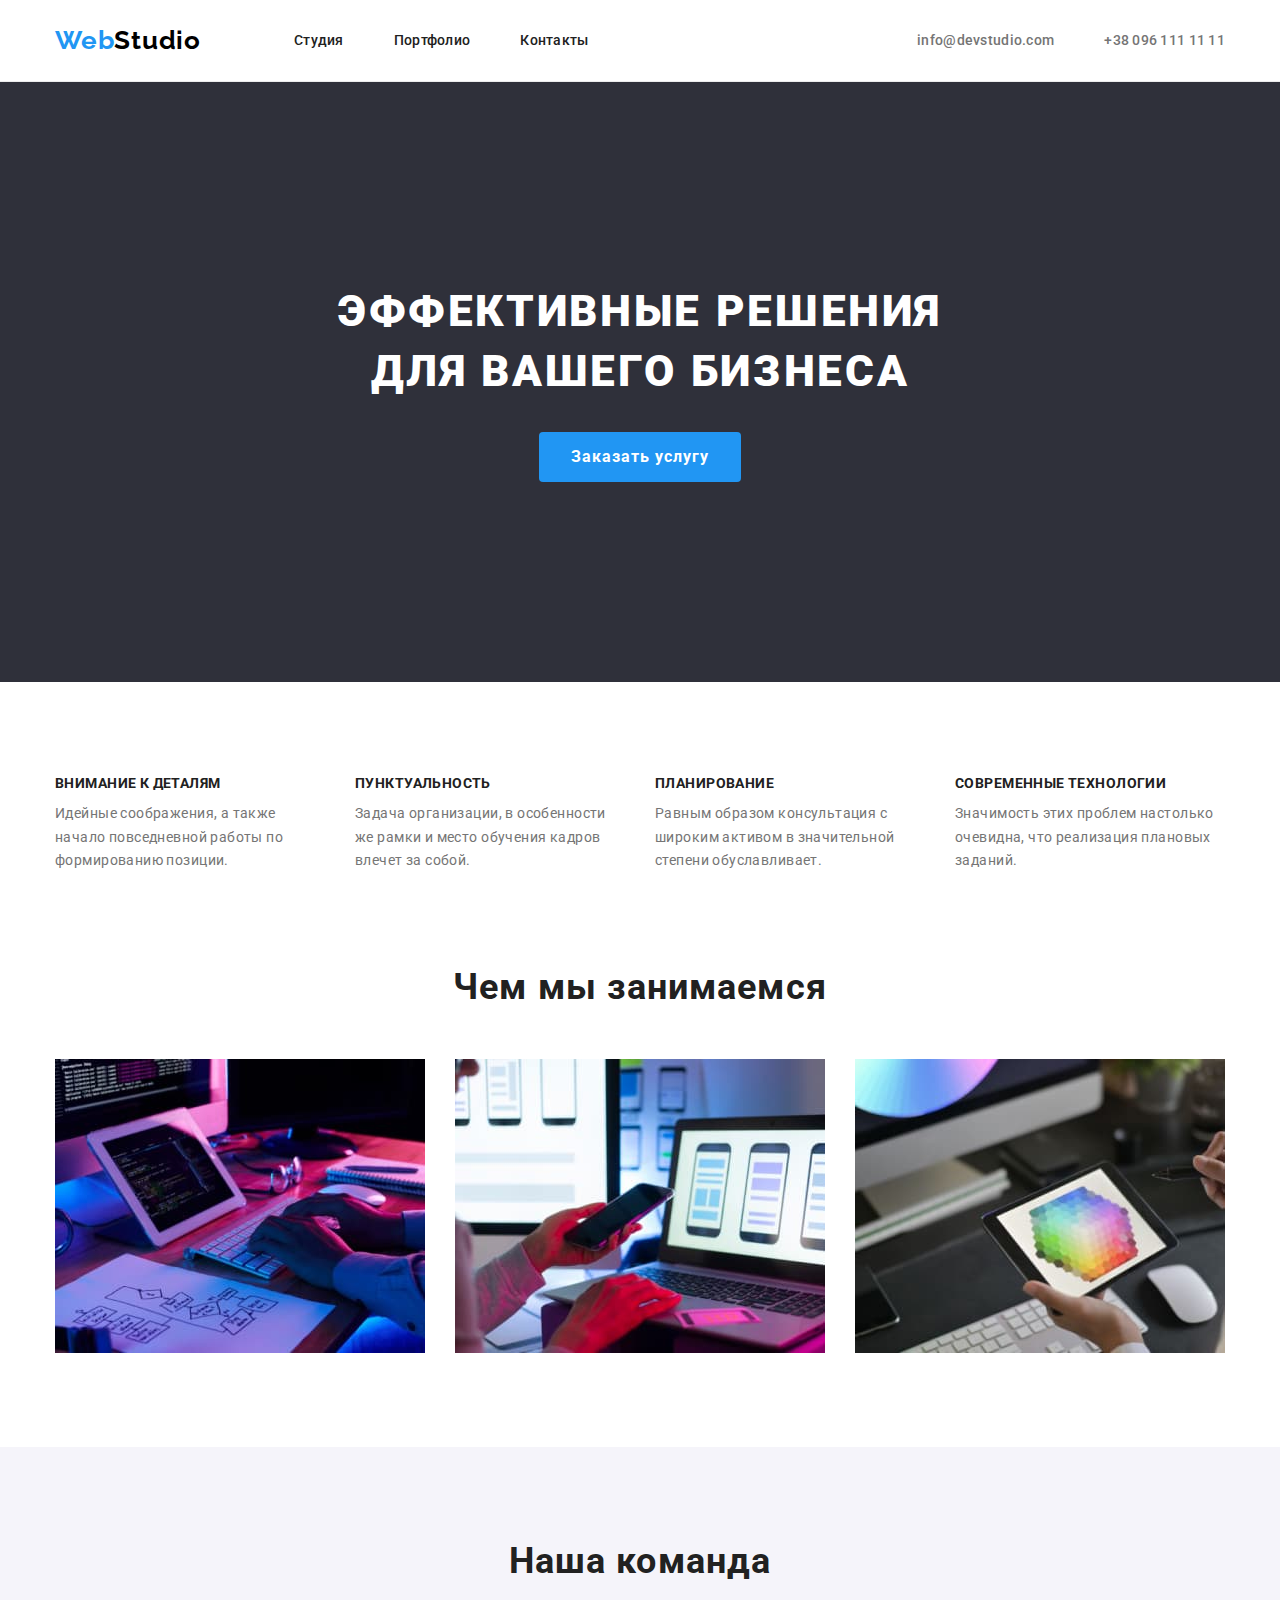
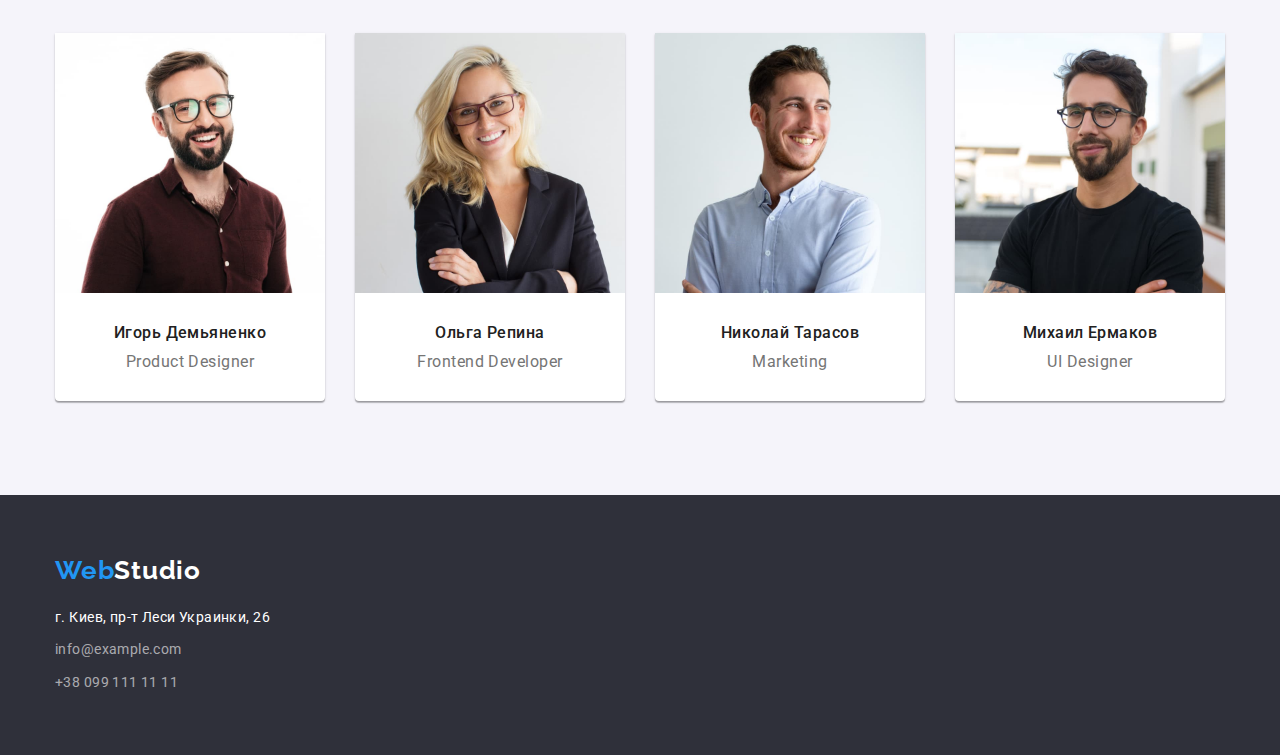
==== index.html @ eff4233a "clone" ====
<!DOCTYPE html>
<html lang="ru">
  <head>
    <meta charset="UTF-8" />
    <meta http-equiv="X-UA-Compatible" content="IE=edge" />
    <meta name="viewport" content="width=device-width, initial-scale=1.0" />
    <title>WebStudio</title>
    <link
      href="https://fonts.googleapis.com/css2?family=Raleway:wght@700&family=Roboto:wght@400;500;700;900&display=swap"
      rel="stylesheet"
    />
    <link
      rel="stylesheet"
      href="https://cdnjs.cloudflare.com/ajax/libs/modern-normalize/1.1.0/modern-normalize.min.css"
    />
    <link rel="stylesheet" href="./css/styles.css" />
  </head>
  <body>
    <!--HEADER-->
    <header class="header">
      <div class="container header-container">
        <nav class="navigation">
          <a href="/" class="logo"><span class="logo-first">Web</span>Studio</a>
          <ul class="nav-list">
            <li class="nav-list-item"><a class="nav" href="./index.html">Студия</a></li>
            <li class="nav-list-item"><a class="nav" href="./portfolio.html">Портфолио</a></li>
            <li class="nav-list-item"><a class="nav" href="">Контакты</a></li>
          </ul>
        </nav>
        <ul class="nav-list">
          <li class="contact-list-item">
            <a class="contact" href="mailto:info@devstudio.com">info@devstudio.com</a>
          </li>
          <li class="contact-list-item">
            <a class="contact" href="tel:+380961111111">+38 096 111 11 11</a>
          </li>
        </ul>
      </div>
    </header>
    <!--MAIN-->
    <main>
      <!--SECTION 1-->
      <section class="sec-one">
        <div class="container">
          <h1 class="mtitle">
            Эффективные решения <br />
            для вашего бизнеса
          </h1>
          <button class="mbtn" type="button">Заказать услугу</button>
        </div>
      </section>
      <!--SECTION 2-->
      <section class="section">
        <div class="container">
          <h2 class="second-title none">В чем наше преимущество?</h2>
          <ul class="advantage-list">
            <li class="advantage-list-item">
              <h3 class="title-three">Внимание к деталям</h3>
              <p class="">
                Идейные соображения, а также <br />
                начало повседневной работы по <br />
                формированию позиции.
              </p>
            </li>
            <li class="advantage-list-item">
              <h3 class="title-three">Пунктуальность</h3>
              <p class="">
                Задача организации, в особенности <br />
                же рамки и место обучения кадров <br />
                влечет за собой.
              </p>
            </li>
            <li class="advantage-list-item">
              <h3 class="title-three">Планирование</h3>
              <p class="">
                Равным образом консультация с <br />
                широким активом в значительной <br />
                степени обуславливает.
              </p>
            </li>
            <li class="advantage-list-item">
              <h3 class="title-three">Современные технологии</h3>
              <p class="">
                Значимость этих проблем настолько <br />
                очевидна, что реализация плановых <br />
                заданий.
              </p>
            </li>
          </ul>
        </div>
      </section>
      <!--SECTION 3-->
      <section class="section-three">
        <div class="container">
          <h2 class="second-title title-sec-three">Чем мы занимаемся</h2>
          <ul class="photo-list">
            <li class="photo-list-item">
              <img src="./images/imgnote.jpg" width="370" alt="Печатает на клавиатуре" />
            </li>
            <li class="photo-list-item">
              <img src="./images/imgphone.jpg" width="370" alt="Смотрит в телефон" />
            </li>
            <li class="photo-list-item">
              <img src="./images/imgtab.jpg" width="370" alt="Смотрит в планшет" />
            </li>
          </ul>
        </div>
      </section>
      <!--SECTION 4-->
      <section class="section section-four">
        <div class="container">
          <h2 class="second-title sec-title">Наша команда</h2>
          <ul class="team-list">
            <li class="team-list-item">
              <img src="./images/productdesigner.jpg" alt="productdesigner" width="270" />
              <div class="cards">
                <h3 class="card-title">Игорь Демьяненко</h3>
                <p class="card-info">Product Designer</p>
              </div>
            </li>
            <li class="team-list-item">
              <img src="./images/frontend.jpg" alt="frontend" width="270" />
              <div class="cards">
                <h3 class="card-title">Ольга Репина</h3>
                <p class="card-info">Frontend Developer</p>
              </div>
            </li>
            <li class="team-list-item">
              <img src="./images/marketing.jpg" alt="marketing" width="270" />
              <div class="cards">
                <h3 class="card-title">Николай Тарасов</h3>
                <p class="card-info">Marketing</p>
              </div>
            </li>
            <li class="team-list-item">
              <img src="./images/ui.jpg" alt="ui" width="270" />
              <div class="cards">
                <h3 class="card-title">Михаил Ермаков</h3>
                <p class="card-info">UI Designer</p>
              </div>
            </li>
          </ul>
        </div>
      </section>
    </main>
    <!--FOOOOOOOOOTER-->
    <footer class="footer">
      <div class="container">
        <a href="/" class="logo-footer"><span class="logo-first">Web</span>Studio</a>

        <address class="address-list">
          <p class="address">г. Киев, пр-т Леси Украинки, 26</p>
          <a class="contact-footer" href="mailto:info@example.com">info@example.com</a>
          <br />
          <a class="contact-footer" href="tel:+380991111111">+38 099 111 11 11</a>
        </address>
      </div>
    </footer>
  </body>
</html>
---- css/styles.css ----
/* GLOBAL FIX a&ul */
a {
  text-decoration-line: none;
}

ul,
ol {
  margin-top: 0;
  margin-bottom: 0;
  padding-left: 0;
  list-style: none;
}

img {
  display: block;
  min-width: 100%;
}

header {
  border-bottom: 1px solid rgba(236, 236, 236, 1);
}

p,
h1,
h2,
h3,
h4,
h5 {
  margin-top: 0;
  margin-bottom: 0;
}

/* 
COLORS 
Цвет основного текста #757575;
Цвет заголовков/навигации/кнопок #212121;
Цвет ховера/фокуса навигации и контактов #2196F3;
Цвет главного заголовка/ховера кнопок #FFFFFF;
Заливка главной кнопки #2196F3;
Заливка главной кнопки ховер/фокус #188CE8;
Заливка кнопок #F5F4FA;
Заливка кнопок ховер/фокус #2196F3;
Заливка футтера и первой секции #2F303A;
Цвет контактов футера rgba(255, 255, 255, 0.6);

*/

/* 
TEXT
Основной щрифт Roboto;

основной текст
font-weight: normal;
font-size: 14px;
line-height: 24px;
letter-spacing: 0.03em;

логотип
font-family: Raleway;
font-style: normal;
font-weight: bold;
font-size: 26px;
line-height: 31px;
letter-spacing: 0.03em;

навигация 
font-weight: 500;
font-size: 14px;
line-height: 16px;
letter-spacing: 0.02em;

контакты хедер
font-weight: 500;
font-size: 14px;
line-height: 16px;
letter-spacing: 0.02em;

главный заголовок
font-weight: 900;
font-size: 44px;
line-height: 60px;
letter-spacing: 0.06em;
text-transform: uppercase;

Второй заголовок
font-weight: bold;
font-size: 36px;
line-height: 42px;
letter-spacing: 0.03em;

Третий заголовок
font-weight: bold;
font-size: 14px;
line-height: 16px;
letter-spacing: 0.03em;

контакты футтер
font-weight: normal;
font-size: 14px;
line-height: 24px;
letter-spacing: 0.03em;


*/
:root {
  --text: #757575;
  --title-nav-btn: #212121;
  --hov-nav-contacts: #2196f3;
  --mtitle-hovbtn: #ffffff;
  --bcg-mbtn: #2196f3;
  --bcg-mbtn-hov: #188ce8;
  --bcg-btn: #f5f4fa;
  --bcg-btn-hov: #2196f3;
  --bcg-footer-msec: #2f303a;
  --footer-contacts: rgba(255, 255, 255, 0.6);
}

.container {
  width: 1200px;
  padding-left: 15px;
  padding-right: 15px;
  margin-right: auto;
  margin-left: auto;
}

.navigation {
  display: flex;
}

.nav-list {
  display: flex;
  align-items: center;
}

.header-container {
  display: flex;
  align-items: center;
}

body {
  color: var(--text);
  font-family: Roboto, sans-serif;
  /* font-weight: 400; */
  font-size: 14px;
  line-height: 1.7;
  letter-spacing: 0.03em;
}

/* HEADER */
.logo {
  color: #000000;
  font-family: Raleway, sans-serif;
  font-weight: 700;
  font-size: 26px;
  line-height: 1.19;
  letter-spacing: 0.03em;
  margin-right: 93px;
}

.header {
  padding-top: 25px;
  padding-bottom: 25px;
}
.logo-first {
  color: #2196f3;
}

.nav {
  color: var(--title-nav-btn);
  font-weight: 500;
  font-size: 14px;
  line-height: 1.14;
  letter-spacing: 0.02em;
  /* padding-top: 32px;
  padding-bottom: 32px; */
}

.nav-list-item:not(:last-child) {
  margin-right: 50px;
}

.nav-list {
  margin-left: auto;
}

.contact-list-item:not(:last-child) {
  margin-right: 50px;
}

.nav:hover,
.nav:focus {
  color: var(--hov-nav-contacts);
}

.contact {
  color: var(--text);
  font-weight: 500;
  font-size: 14px;
  line-height: 1.14;
  letter-spacing: 0.02em;
}

.contact:hover,
.contact:focus {
  color: var(--hov-nav-contacts);
}

/* FOOTER */
.footer {
  background-color: var(--bcg-footer-msec);
  /* height: 252px; */
  padding-top: 60px;
  padding-bottom: 60px;
}

.logo-footer {
  color: #ffffff;
  font-family: Raleway, sans-serif;
  font-weight: 700;
  font-size: 26px;
  line-height: 1.19;
  letter-spacing: 0.03em;
  display: inline-block;
  margin-bottom: 20px;
}

.address {
  color: #ffffff;
  font-style: normal;
  margin-bottom: 9px;
}

.contact-footer {
  color: var(--footer-contacts);
  font-style: normal;
  display: inline-block;
}

.contact-footer:not(:last-child) {
  margin-bottom: 9px;
}

.contact-footer:hover,
.contact-footer:focus {
  color: var(--hov-nav-contacts);
}

/* SECTION 1 [index.html] */
.sec-one {
  background-color: var(--bcg-footer-msec);
  height: 600px;
  text-align: center;
  padding-top: 200px;
  padding-bottom: 200px;
}

.mtitle {
  color: var(--mtitle-hovbtn);
  font-weight: 900;
  font-size: 44px;
  line-height: 1.36;
  text-align: center;
  letter-spacing: 0.06em;
  text-transform: uppercase;
  margin-bottom: 30px;
}

.mbtn {
  cursor: pointer;
  background-color: var(--bcg-mbtn);
  color: #ffffff;
  font-weight: 700;
  font-size: 16px;
  line-height: 1.875;
  letter-spacing: 0.06em;
  min-width: 200px;
  padding-top: 10px;
  padding-bottom: 10px;
  padding-right: 32px;
  padding-left: 32px;
  border-radius: 4px;
  border: 0px;
}

.mbtn:hover,
.mbtn:focus {
  background-color: var(--bcg-mbtn-hov);
}

/* SECTION 2 [index.html] */
.section {
  padding-top: 94px;
  padding-bottom: 94px;
}

.second-title {
  color: var(--title-nav-btn);
  font-weight: 700;
  font-size: 36px;
  line-height: 1.16;
  text-align: center;
  letter-spacing: 0.03em;
}

.title-three {
  color: var(--title-nav-btn);
  font-weight: 700;
  font-size: 14px;
  line-height: 1.14;
  letter-spacing: 0.03em;
  text-transform: uppercase;
  margin-bottom: 10px;
}

.advantage-list {
  display: flex;
}

.advantage-list-item {
  width: 270px;
  /* height: 101px; */
}

.advantage-list-item:not(:last-child) {
  margin-right: 30px;
}

.none {
  position: absolute;
  width: 1px;
  height: 1px;
  margin: -1px;
  padding: 0;
  overflow: hidden;
  border: 0;
  clip: rect(0 0 0 0);
}

/* SECTION 3 [index.html] см.SECTION 2 */
.section-three {
  padding-bottom: 94px;
}

.title-sec-three {
  margin-bottom: 50px;
}

.photo-list {
  display: flex;
}

.photo-list-item:not(:last-child) {
  margin-right: 30px;
}

.photo-list-item {
  width: 370px;
  /* height: 294px; */
}
/* SECTION 4 [index.html] */
.section-four {
  background-color: #f5f4fa;
}

.cards {
  padding-top: 30px;
  padding-bottom: 30px;
}

.card-title {
  color: var(--title-nav-btn);
  font-weight: 500;
  font-size: 16px;
  line-height: 1.187;
  text-align: center;
  letter-spacing: 0.03em;
  margin-bottom: 10px;
}

.card-info {
  font-size: 16px;
  line-height: 1.187;
  text-align: center;
  letter-spacing: 0.03em;
}

.team-list {
  display: flex;
}

.team-list-item {
  width: 270px;
  /* height: 368px; */
  background-color: var(--mtitle-hovbtn);
  border-radius: 0px 0px 4px 4px;
  box-shadow: 0px 1px 3px rgba(0, 0, 0, 0.12), 0px 1px 1px rgba(0, 0, 0, 0.14),
    0px 2px 1px rgba(0, 0, 0, 0.2);
}

.team-list-item:not(:last-child) {
  margin-right: 30px;
}

.sec-title {
  margin-bottom: 50px;
}

/* SECTION 1 [portfolio.html] */
.btn {
  cursor: pointer;
  background-color: var(--bcg-btn);
  color: var(--title-nav-btn);
  font-family: Roboto, sans-serif;
  /* font-style: normal; */
  font-weight: 500;
  font-size: 16px;
  line-height: 1.625;
  text-align: center;
  letter-spacing: 0.03em;
  border-radius: 4px;
  border: 0px;
}

.btn:hover,
.btn:focus {
  background-color: var(--bcg-btn-hov);
  color: #ffffff;
}

.case-title {
  color: var(--title-nav-btn);
  font-weight: 700;
  font-size: 18px;
  line-height: 2;
  letter-spacing: 0.06em;
}

.one {
  padding-top: 6px;
  padding-right: 22px;
  padding-bottom: 6px;
  padding-left: 22px;
  min-width: 73px;
}

.two {
  padding-top: 6px;
  padding-right: 22px;
  padding-bottom: 6px;
  padding-left: 22px;
  min-width: 128px;
}

.three {
  padding-top: 6px;
  padding-right: 22px;
  padding-bottom: 6px;
  padding-left: 22px;
  min-width: 145px;
}

.four {
  padding-top: 6px;
  padding-right: 22px;
  padding-bottom: 6px;
  padding-left: 22px;
  min-width: 103px;
}

.five {
  padding-top: 6px;
  padding-right: 22px;
  padding-bottom: 6px;
  padding-left: 22px;
  min-width: 130px;
}

.case-text {
  font-weight: 400;
  font-size: 16px;
  line-height: 1.875;
  letter-spacing: 0.03em;
}

.market {
  padding-top: 90px;
  padding-bottom: 98px;
}

.btn-list {
  display: flex;
  justify-content: center;
  margin-bottom: 50px;
}

.btn-list-item:not(:last-child) {
  margin-right: 8px;
}

.card-list {
  display: flex;
  flex-wrap: wrap;
}

.card-list-item {
  width: 370px;
  /* height: 404px; */
}

.card-list-item:not(:nth-child(3n)) {
  margin-right: 30px;
}

.card-list-item:not(:nth-last-child(-n + 3)) {
  margin-bottom: 30px;
}

.cases {
  padding-top: 20px;
  padding-bottom: 20px;
  padding-left: 24px;
  padding-right: 24px;
  border-bottom: 1px solid #eeeeee;
  border-right: 1px solid #eeeeee;
  border-left: 1px solid #eeeeee;
}
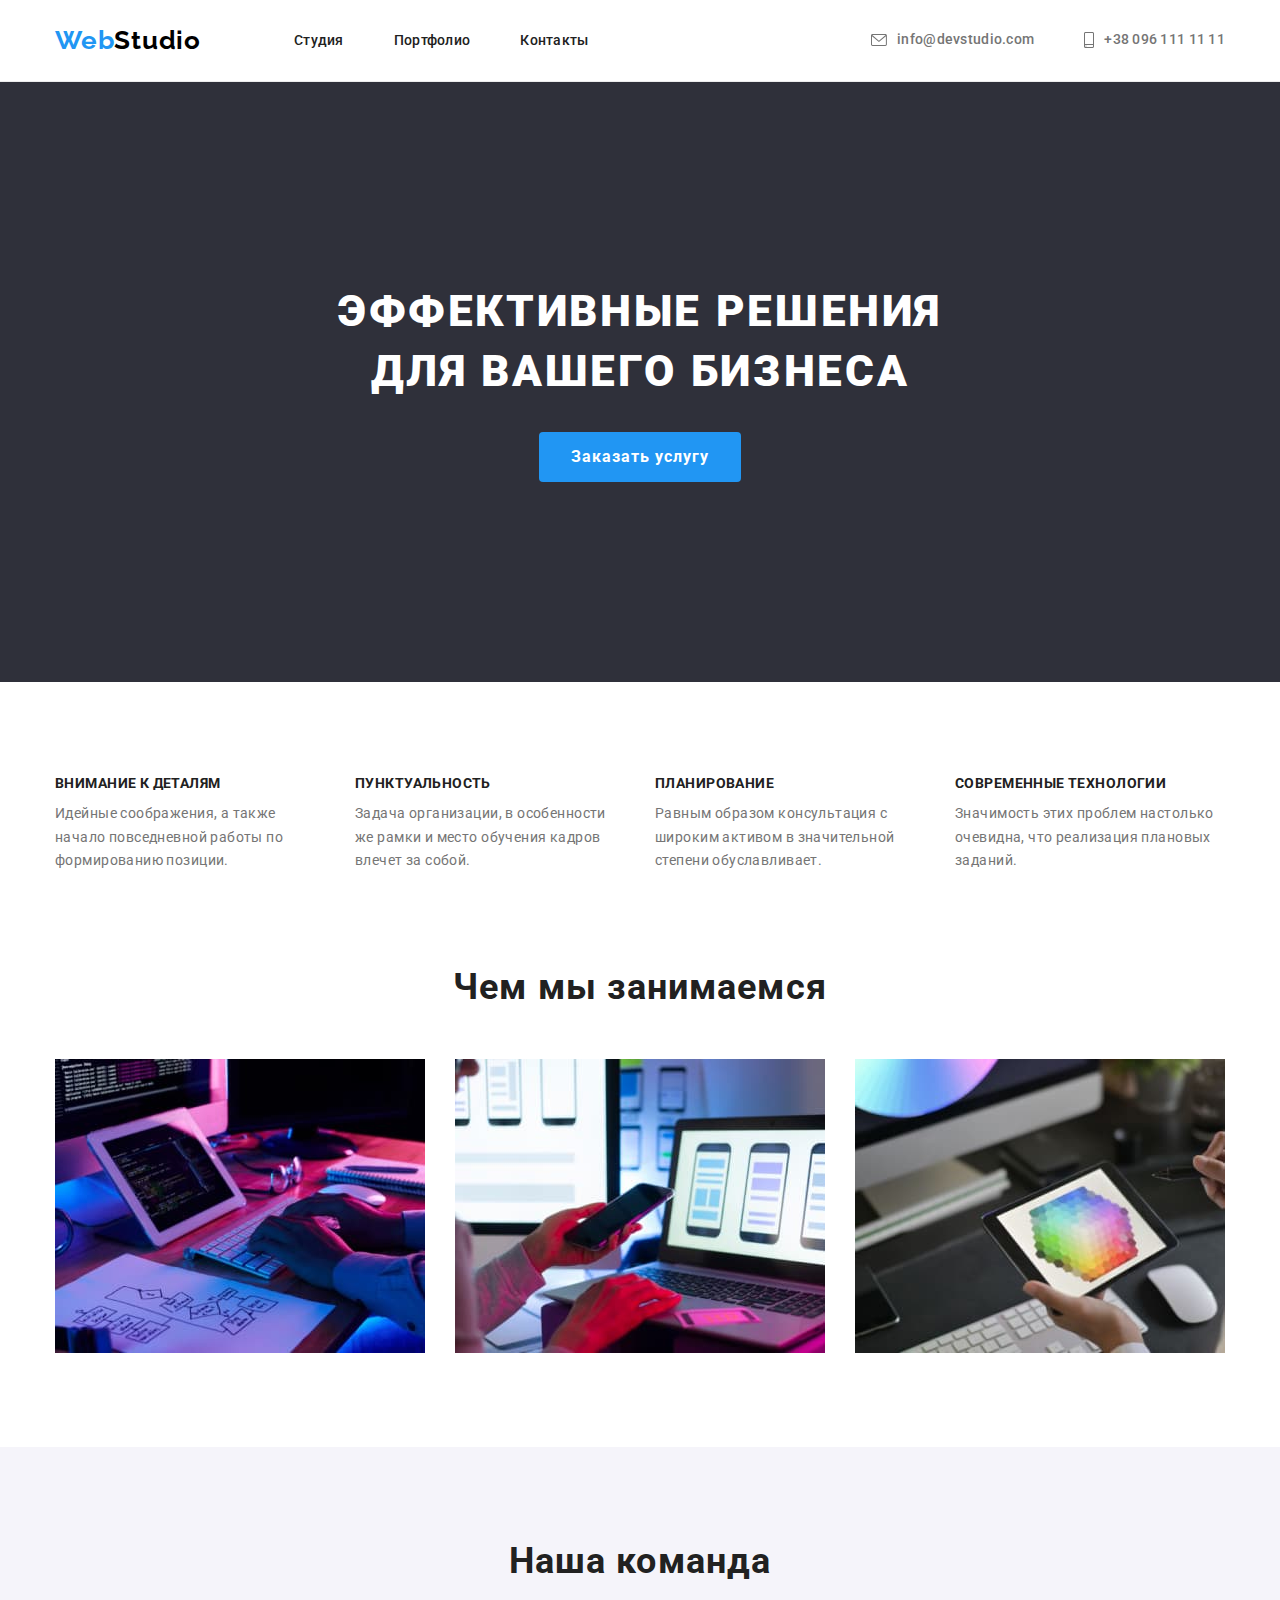
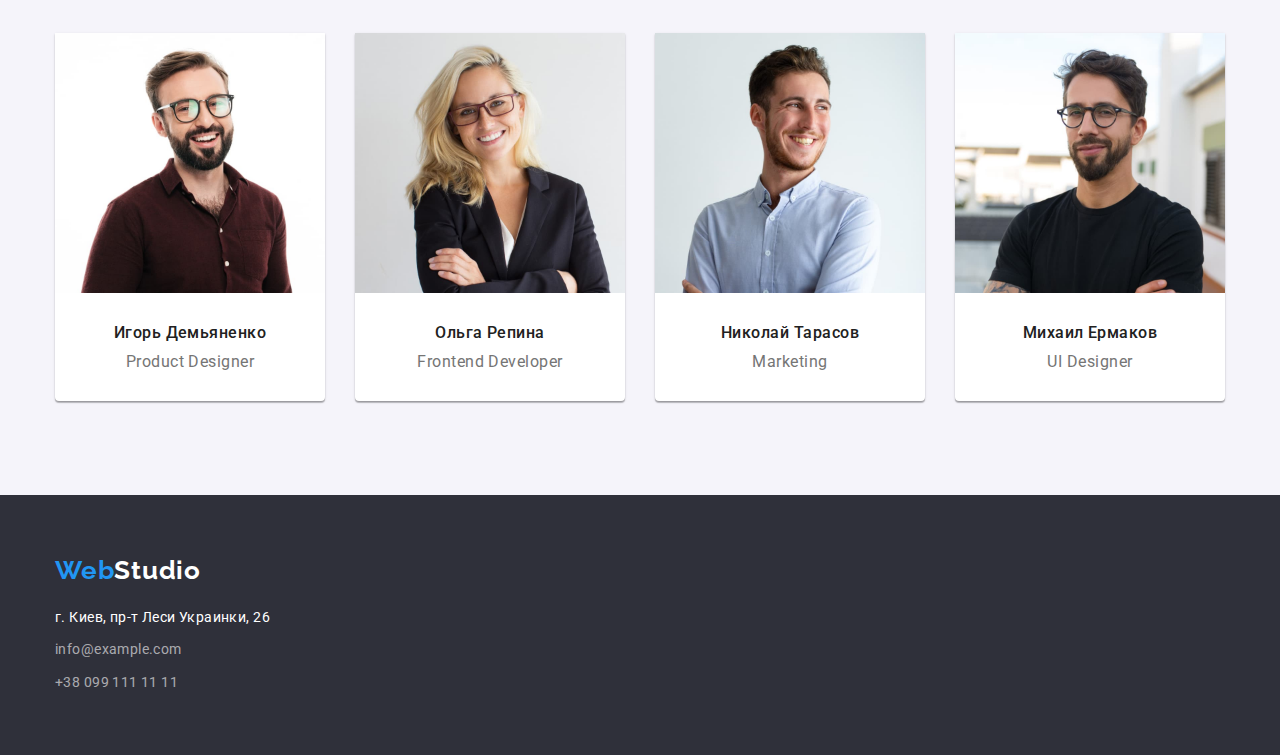
==== commit df75ef5a: "header" ====
--- a/index.html
+++ b/index.html
@@ -29,10 +29,20 @@
         </nav>
         <ul class="nav-list">
           <li class="contact-list-item">
-            <a class="contact" href="mailto:info@devstudio.com">info@devstudio.com</a>
+            <div class="contact">
+              <svg class="icon-nav" width="16px" height="12px">
+                <use href="./images/sprite.svg#icon-email"></use>
+              </svg>
+              <a class="contact" href="mailto:info@devstudio.com">info@devstudio.com</a>
+            </div>
           </li>
           <li class="contact-list-item">
-            <a class="contact" href="tel:+380961111111">+38 096 111 11 11</a>
+            <div class="contact">
+              <svg class="icon-nav" width="10px" height="16px">
+                <use href="./images/sprite.svg#icon-smartphone"></use>
+              </svg>
+              <a class="contact" href="tel:+380961111111">+38 096 111 11 11</a>
+            </div>
           </li>
         </ul>
       </div>
--- a/css/styles.css
+++ b/css/styles.css
@@ -198,11 +198,18 @@
   font-size: 14px;
   line-height: 1.14;
   letter-spacing: 0.02em;
+  display: flex;
+  align-items: center;
 }
 
 .contact:hover,
 .contact:focus {
   color: var(--hov-nav-contacts);
+}
+
+.icon-nav {
+  fill: currentColor;
+  margin-right: 10px;
 }
 
 /* FOOTER */
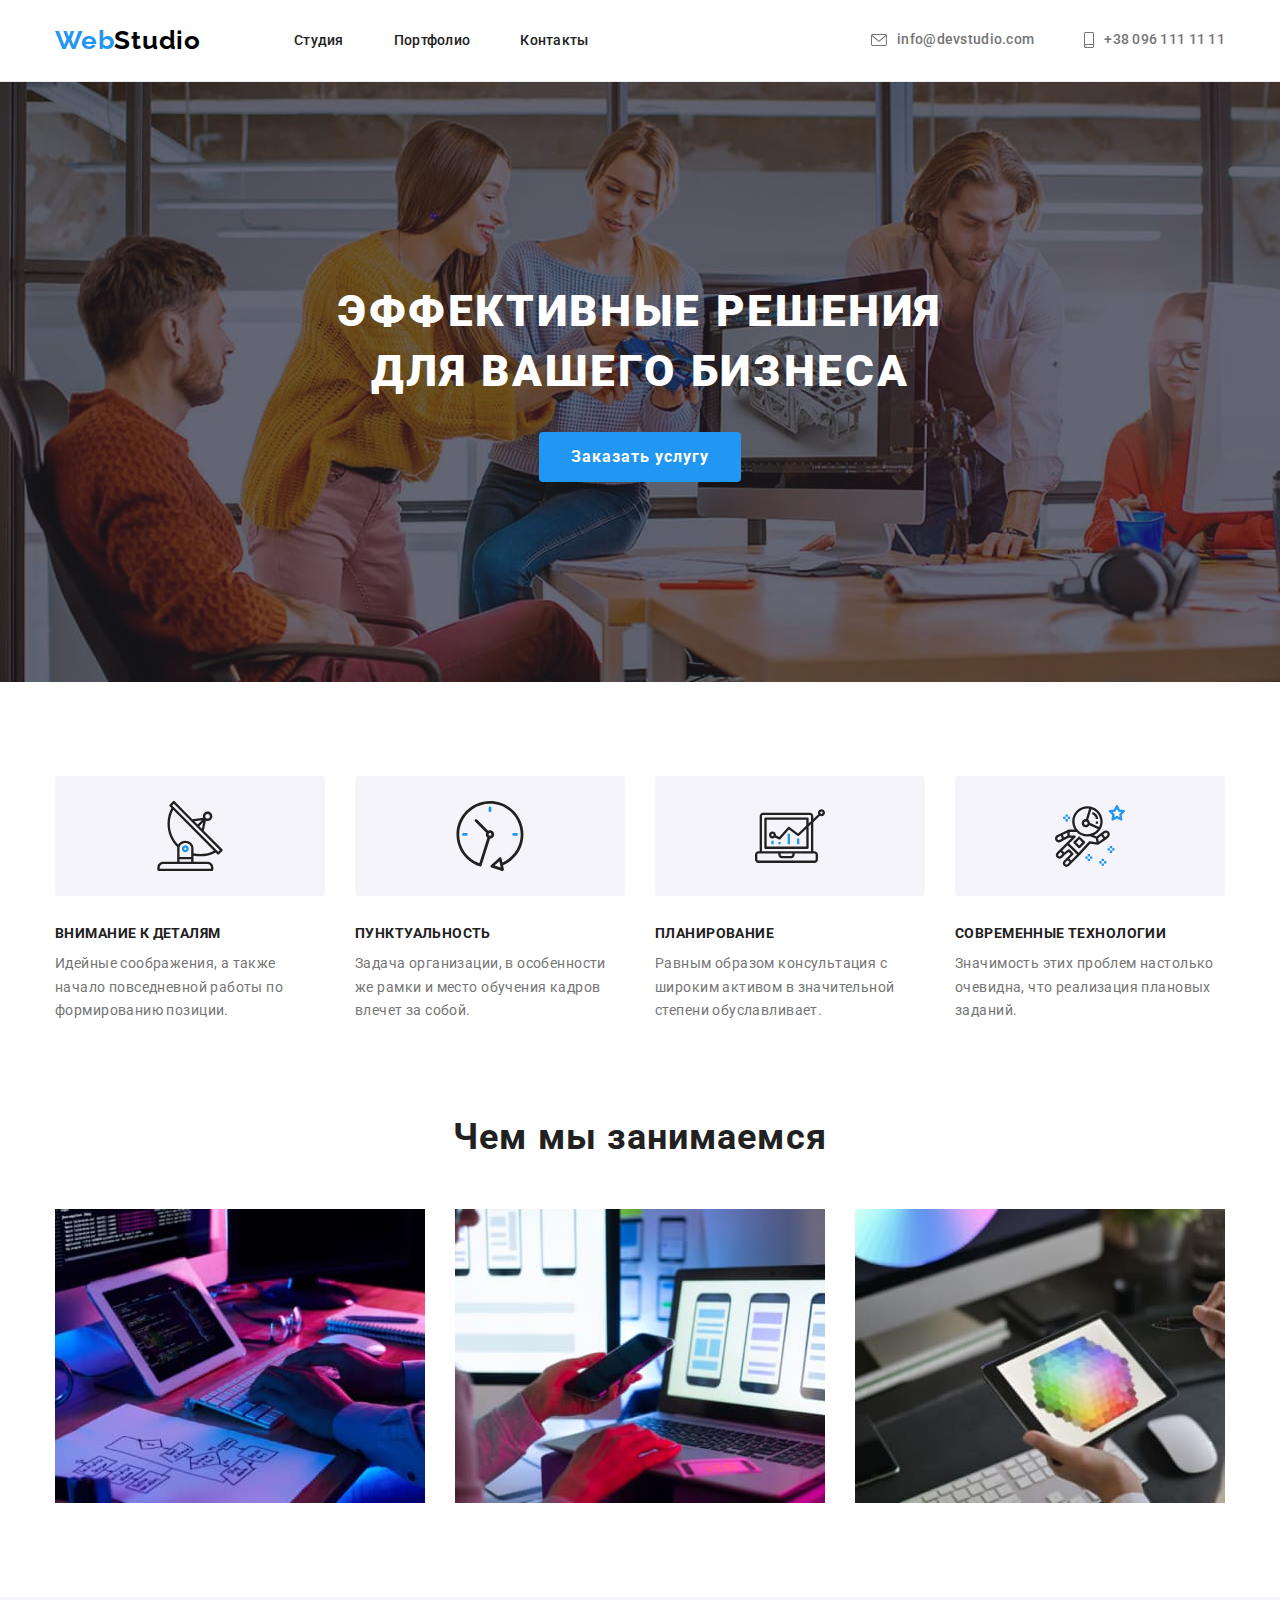
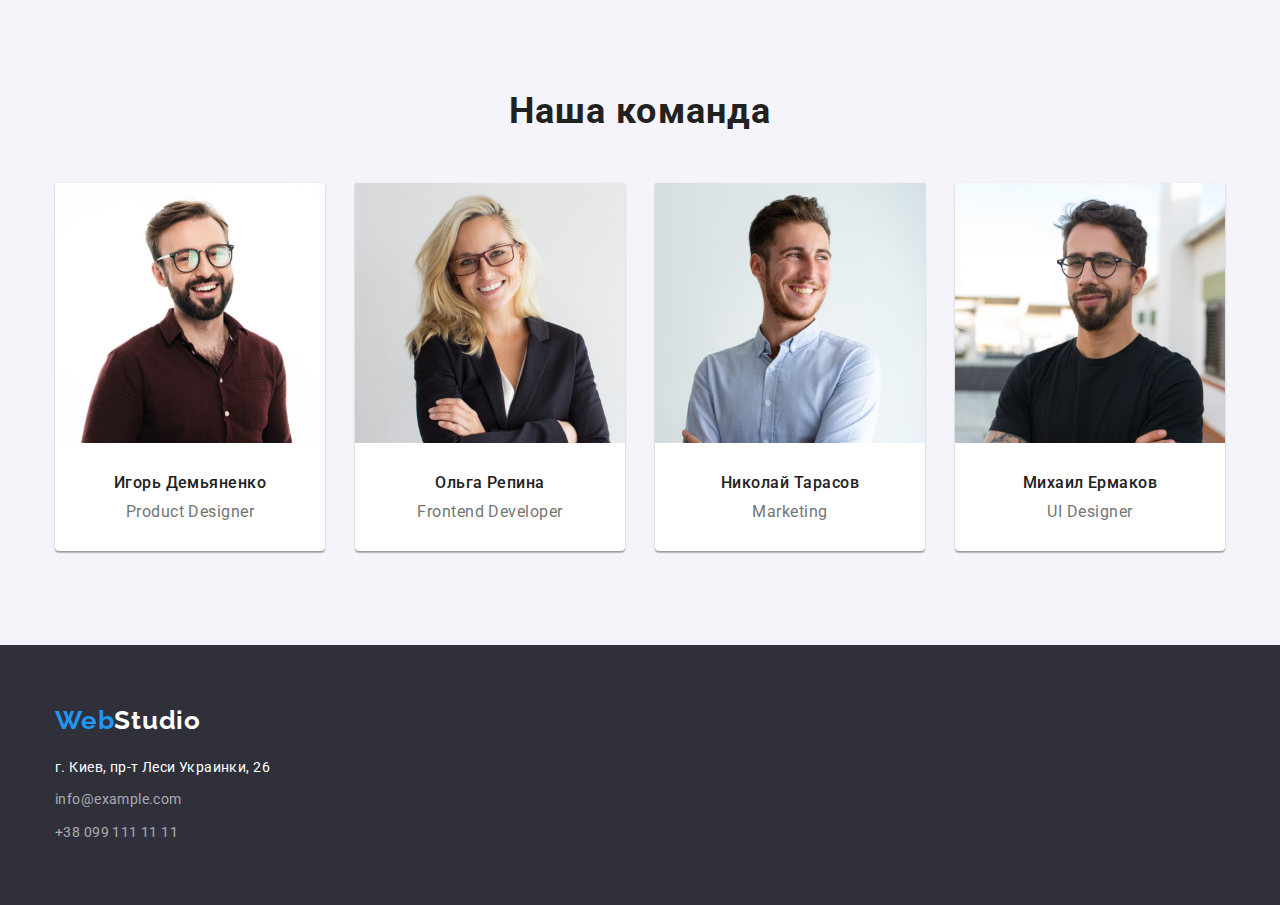
==== commit 29ed7b74: "sec two" ====
--- a/index.html
+++ b/index.html
@@ -65,6 +65,11 @@
           <h2 class="second-title none">В чем наше преимущество?</h2>
           <ul class="advantage-list">
             <li class="advantage-list-item">
+              <div class="icons-sec-two">
+                <svg class="icon-sec-two" width="70px" height="70px">
+                  <use href="./images/sprite.svg#icon-antenna"></use>
+                </svg>
+              </div>
               <h3 class="title-three">Внимание к деталям</h3>
               <p class="">
                 Идейные соображения, а также <br />
@@ -73,6 +78,11 @@
               </p>
             </li>
             <li class="advantage-list-item">
+              <div class="icons-sec-two">
+                <svg class="icon-sec-two" width="70px" height="70px">
+                  <use href="./images/sprite.svg#icon-clock"></use>
+                </svg>
+              </div>
               <h3 class="title-three">Пунктуальность</h3>
               <p class="">
                 Задача организации, в особенности <br />
@@ -81,6 +91,11 @@
               </p>
             </li>
             <li class="advantage-list-item">
+              <div class="icons-sec-two">
+                <svg class="icon-sec-two" width="70px" height="70px">
+                  <use href="./images/sprite.svg#icon-diagram"></use>
+                </svg>
+              </div>
               <h3 class="title-three">Планирование</h3>
               <p class="">
                 Равным образом консультация с <br />
@@ -89,6 +104,11 @@
               </p>
             </li>
             <li class="advantage-list-item">
+              <div class="icons-sec-two">
+                <svg class="icon-sec-two" width="70px" height="70px">
+                  <use href="./images/sprite.svg#icon-astronaut"></use>
+                </svg>
+              </div>
               <h3 class="title-three">Современные технологии</h3>
               <p class="">
                 Значимость этих проблем настолько <br />
--- a/css/styles.css
+++ b/css/styles.css
@@ -254,11 +254,15 @@
 
 /* SECTION 1 [index.html] */
 .sec-one {
-  background-color: var(--bcg-footer-msec);
+  background-color: #c4c4c4;
   height: 600px;
   text-align: center;
   padding-top: 200px;
   padding-bottom: 200px;
+  background-image: linear-gradient(to right, rgba(47, 48, 58, 0.4), rgba(47, 48, 58, 0.4)),
+    url(/images/bgimg.jpg);
+  background-repeat: no-repeat;
+  background-size: auto auto;
 }
 
 .mtitle {
@@ -343,6 +347,17 @@
   clip: rect(0 0 0 0);
 }
 
+.icons-sec-two {
+  width: 270px;
+  height: 120px;
+  margin-bottom: 30px;
+  border-radius: 4px;
+  background-color: #f5f4fa;
+  display: flex;
+  justify-content: center;
+  align-items: center;
+}
+
 /* SECTION 3 [index.html] см.SECTION 2 */
 .section-three {
   padding-bottom: 94px;
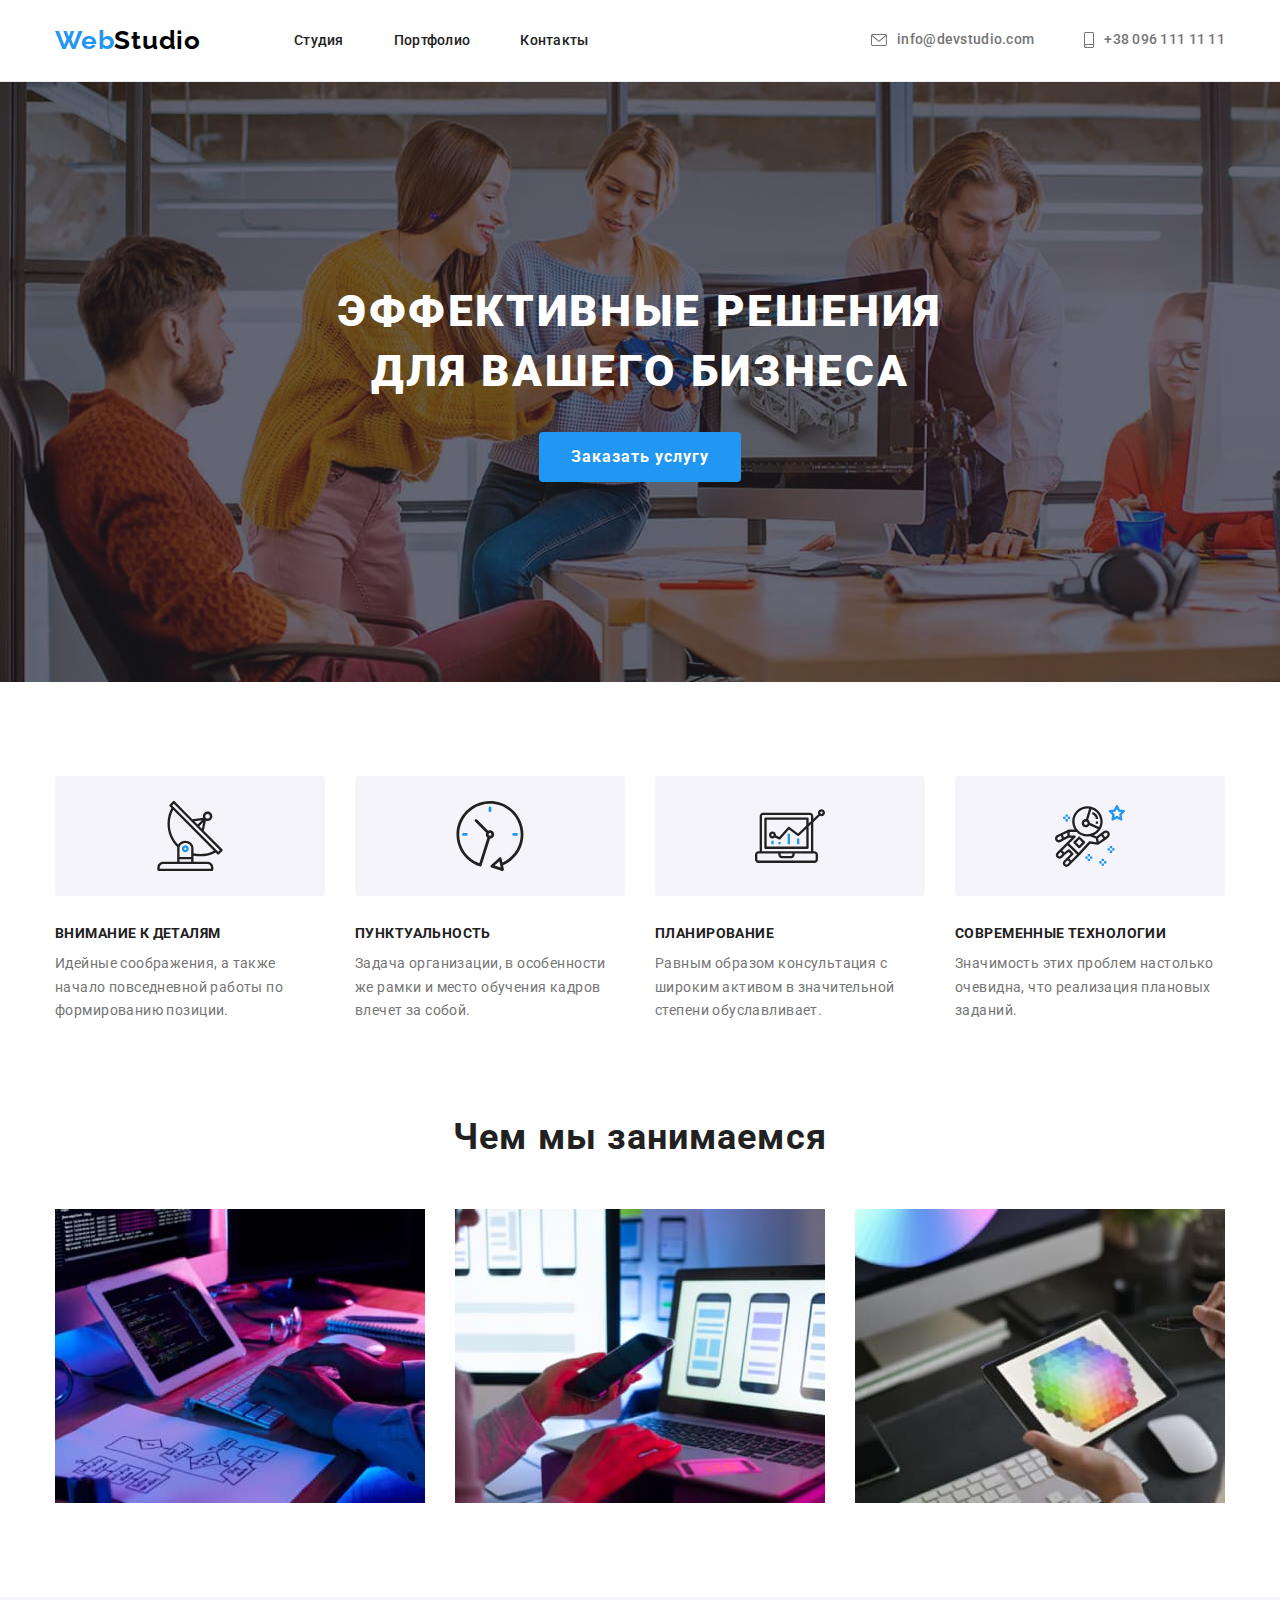
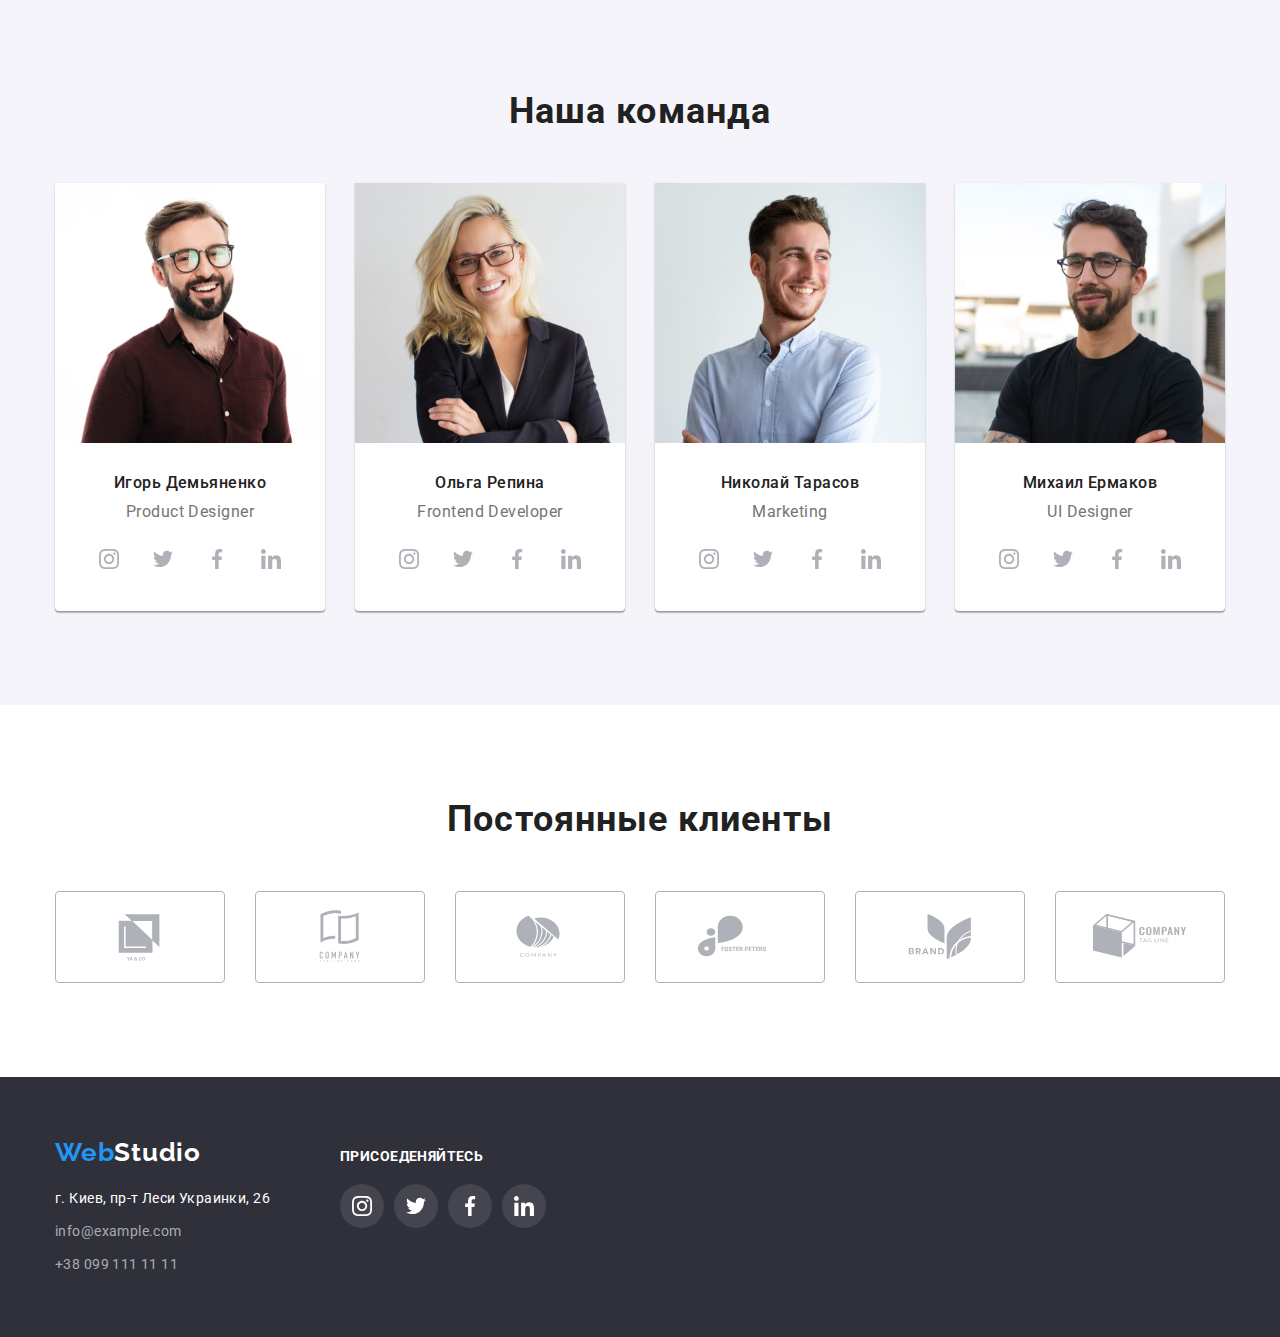
==== commit 05c4d395: "index.html done" ====
--- a/index.html
+++ b/index.html
@@ -29,20 +29,20 @@
         </nav>
         <ul class="nav-list">
           <li class="contact-list-item">
-            <div class="contact">
+            <a class="contact" href="mailto:info@devstudio.com">
               <svg class="icon-nav" width="16px" height="12px">
                 <use href="./images/sprite.svg#icon-email"></use>
               </svg>
-              <a class="contact" href="mailto:info@devstudio.com">info@devstudio.com</a>
-            </div>
+              info@devstudio.com</a
+            >
           </li>
           <li class="contact-list-item">
-            <div class="contact">
+            <a class="contact" href="tel:+380961111111">
               <svg class="icon-nav" width="10px" height="16px">
                 <use href="./images/sprite.svg#icon-smartphone"></use>
               </svg>
-              <a class="contact" href="tel:+380961111111">+38 096 111 11 11</a>
-            </div>
+              +38 096 111 11 11</a
+            >
           </li>
         </ul>
       </div>
@@ -147,6 +147,36 @@
                 <h3 class="card-title">Игорь Демьяненко</h3>
                 <p class="card-info">Product Designer</p>
               </div>
+              <ul class="team-links">
+                <li>
+                  <a href="" class="link">
+                    <svg width="20px" height="20px" class="link-icon">
+                      <use href="./images/sprite.svg#icon-instagram"></use>
+                    </svg>
+                  </a>
+                </li>
+                <li>
+                  <a href="" class="link">
+                    <svg width="20px" height="20px" class="link-icon">
+                      <use href="./images/sprite.svg#icon-twitter"></use>
+                    </svg>
+                  </a>
+                </li>
+                <li>
+                  <a href="" class="link">
+                    <svg width="20px" height="20px" class="link-icon">
+                      <use href="./images/sprite.svg#icon-facebook"></use>
+                    </svg>
+                  </a>
+                </li>
+                <li>
+                  <a href="" class="link">
+                    <svg width="20px" height="20px" class="link-icon">
+                      <use href="./images/sprite.svg#icon-linkedin"></use>
+                    </svg>
+                  </a>
+                </li>
+              </ul>
             </li>
             <li class="team-list-item">
               <img src="./images/frontend.jpg" alt="frontend" width="270" />
@@ -154,6 +184,36 @@
                 <h3 class="card-title">Ольга Репина</h3>
                 <p class="card-info">Frontend Developer</p>
               </div>
+              <ul class="team-links">
+                <li>
+                  <a href="" class="link">
+                    <svg width="20px" height="20px" class="link-icon">
+                      <use href="./images/sprite.svg#icon-instagram"></use>
+                    </svg>
+                  </a>
+                </li>
+                <li>
+                  <a href="" class="link">
+                    <svg width="20px" height="20px" class="link-icon">
+                      <use href="./images/sprite.svg#icon-twitter"></use>
+                    </svg>
+                  </a>
+                </li>
+                <li>
+                  <a href="" class="link">
+                    <svg width="20px" height="20px" class="link-icon">
+                      <use href="./images/sprite.svg#icon-facebook"></use>
+                    </svg>
+                  </a>
+                </li>
+                <li>
+                  <a href="" class="link">
+                    <svg width="20px" height="20px" class="link-icon">
+                      <use href="./images/sprite.svg#icon-linkedin"></use>
+                    </svg>
+                  </a>
+                </li>
+              </ul>
             </li>
             <li class="team-list-item">
               <img src="./images/marketing.jpg" alt="marketing" width="270" />
@@ -161,6 +221,36 @@
                 <h3 class="card-title">Николай Тарасов</h3>
                 <p class="card-info">Marketing</p>
               </div>
+              <ul class="team-links">
+                <li>
+                  <a href="" class="link">
+                    <svg width="20px" height="20px" class="link-icon">
+                      <use href="./images/sprite.svg#icon-instagram"></use>
+                    </svg>
+                  </a>
+                </li>
+                <li>
+                  <a href="" class="link">
+                    <svg width="20px" height="20px" class="link-icon">
+                      <use href="./images/sprite.svg#icon-twitter"></use>
+                    </svg>
+                  </a>
+                </li>
+                <li>
+                  <a href="" class="link">
+                    <svg width="20px" height="20px" class="link-icon">
+                      <use href="./images/sprite.svg#icon-facebook"></use>
+                    </svg>
+                  </a>
+                </li>
+                <li>
+                  <a href="" class="link">
+                    <svg width="20px" height="20px" class="link-icon">
+                      <use href="./images/sprite.svg#icon-linkedin"></use>
+                    </svg>
+                  </a>
+                </li>
+              </ul>
             </li>
             <li class="team-list-item">
               <img src="./images/ui.jpg" alt="ui" width="270" />
@@ -168,6 +258,86 @@
                 <h3 class="card-title">Михаил Ермаков</h3>
                 <p class="card-info">UI Designer</p>
               </div>
+              <ul class="team-links">
+                <li>
+                  <a href="" class="link">
+                    <svg width="20px" height="20px" class="link-icon">
+                      <use href="./images/sprite.svg#icon-instagram"></use>
+                    </svg>
+                  </a>
+                </li>
+                <li>
+                  <a href="" class="link">
+                    <svg width="20px" height="20px" class="link-icon">
+                      <use href="./images/sprite.svg#icon-twitter"></use>
+                    </svg>
+                  </a>
+                </li>
+                <li>
+                  <a href="" class="link">
+                    <svg width="20px" height="20px" class="link-icon">
+                      <use href="./images/sprite.svg#icon-facebook"></use>
+                    </svg>
+                  </a>
+                </li>
+                <li>
+                  <a href="" class="link">
+                    <svg width="20px" height="20px" class="link-icon">
+                      <use href="./images/sprite.svg#icon-linkedin"></use>
+                    </svg>
+                  </a>
+                </li>
+              </ul>
+            </li>
+          </ul>
+        </div>
+      </section>
+      <!-- SECTION 5-->
+      <section class="section sec-five">
+        <div class="container">
+          <h2 class="second-title sec-title">Постоянные клиенты</h2>
+          <ul class="list-partners">
+            <li>
+              <a href="" class="link-partner"
+                ><svg width="106px" height="60px">
+                  <use href="./images/sprite.svg#icon-logo-one"></use>
+                </svg>
+              </a>
+            </li>
+            <li>
+              <a href="" class="link-partner"
+                ><svg width="106px" height="60px">
+                  <use href="./images/sprite.svg#icon-logo-two"></use>
+                </svg>
+              </a>
+            </li>
+            <li>
+              <a href="" class="link-partner"
+                ><svg width="106px" height="60px">
+                  <use href="./images/sprite.svg#icon-logo-three"></use>
+                </svg>
+              </a>
+            </li>
+            <li>
+              <a href="" class="link-partner"
+                ><svg width="106px" height="60px">
+                  <use href="./images/sprite.svg#icon-logo-four"></use>
+                </svg>
+              </a>
+            </li>
+            <li>
+              <a href="" class="link-partner"
+                ><svg width="106px" height="60px">
+                  <use href="./images/sprite.svg#icon-logo-five"></use>
+                </svg>
+              </a>
+            </li>
+            <li>
+              <a href="" class="link-partner"
+                ><svg width="106px" height="60px">
+                  <use href="./images/sprite.svg#icon-logo-six"></use>
+                </svg>
+              </a>
             </li>
           </ul>
         </div>
@@ -175,15 +345,49 @@
     </main>
     <!--FOOOOOOOOOTER-->
     <footer class="footer">
-      <div class="container">
-        <a href="/" class="logo-footer"><span class="logo-first">Web</span>Studio</a>
-
-        <address class="address-list">
-          <p class="address">г. Киев, пр-т Леси Украинки, 26</p>
-          <a class="contact-footer" href="mailto:info@example.com">info@example.com</a>
-          <br />
-          <a class="contact-footer" href="tel:+380991111111">+38 099 111 11 11</a>
-        </address>
+      <div class="container container-footer">
+        <div class="footer-nav-address">
+          <a href="/" class="logo-footer"><span class="logo-first">Web</span>Studio</a>
+          <address class="address-list">
+            <p class="address">г. Киев, пр-т Леси Украинки, 26</p>
+            <a class="contact-footer" href="mailto:info@example.com">info@example.com</a>
+            <br />
+            <a class="contact-footer" href="tel:+380991111111">+38 099 111 11 11</a>
+          </address>
+        </div>
+        <div class="social">
+          <h2 class="footer-title-link">ПРИСОЕДЕНЯЙТЕСЬ</h2>
+          <ul class="footer-list-link">
+            <li>
+              <a href="" class="footer-link"
+                ><svg width="20px" height="20px">
+                  <use href="./images/sprite.svg#icon-instagram"></use>
+                </svg>
+              </a>
+            </li>
+            <li>
+              <a href="" class="footer-link"
+                ><svg width="20px" height="20px">
+                  <use href="./images/sprite.svg#icon-twitter"></use>
+                </svg>
+              </a>
+            </li>
+            <li>
+              <a href="" class="footer-link"
+                ><svg width="20px" height="20px">
+                  <use href="./images/sprite.svg#icon-facebook"></use>
+                </svg>
+              </a>
+            </li>
+            <li>
+              <a href="" class="footer-link"
+                ><svg width="20px" height="20px">
+                  <use href="./images/sprite.svg#icon-linkedin"></use>
+                </svg>
+              </a>
+            </li>
+          </ul>
+        </div>
       </div>
     </footer>
   </body>
--- a/css/styles.css
+++ b/css/styles.css
@@ -250,6 +250,49 @@
 .contact-footer:hover,
 .contact-footer:focus {
   color: var(--hov-nav-contacts);
+}
+
+.footer-title-link {
+  font-family: Roboto, sans-serif;
+  font-style: normal;
+  font-weight: 700;
+  font-size: 14px;
+  line-height: 1.14;
+  letter-spacing: 0.03em;
+  color: #ffffff;
+  margin-bottom: 20px;
+}
+
+.footer-list-link {
+  display: flex;
+  width: 206px;
+  height: 44px;
+  justify-content: space-between;
+}
+
+.footer-link {
+  display: flex;
+  width: 44px;
+  height: 44px;
+  justify-content: center;
+  align-items: center;
+  background-color: rgba(255, 255, 255, 0.1);
+  border-radius: 50%;
+  fill: #ffffff;
+}
+
+.footer-link:hover,
+.footer-link:focus {
+  background-color: #2196f3;
+}
+
+.container-footer {
+  display: flex;
+  align-items: baseline;
+}
+
+.footer-nav-address {
+  margin-right: 70px;
 }
 
 /* SECTION 1 [index.html] */
@@ -386,7 +429,33 @@
 
 .cards {
   padding-top: 30px;
-  padding-bottom: 30px;
+  padding-bottom: 16px;
+}
+
+.team-links {
+  display: flex;
+  justify-content: space-between;
+  width: 206px;
+  margin-left: auto;
+  margin-right: auto;
+  margin-bottom: 30px;
+}
+
+.link {
+  display: flex;
+  border-radius: 50%;
+  width: 44px;
+  height: 44px;
+  background-color: var(--mtitle-hovbtn);
+  justify-content: center;
+  align-items: center;
+  fill: #afb1b8;
+}
+
+.link:hover,
+.link:focus {
+  background-color: var(--hov-nav-contacts);
+  fill: #ffffff;
 }
 
 .card-title {
@@ -425,6 +494,30 @@
 
 .sec-title {
   margin-bottom: 50px;
+}
+
+/* SECTION 5 [index.html] */
+
+.list-partners {
+  display: flex;
+  justify-content: space-between;
+}
+
+.link-partner {
+  display: flex;
+  width: 170px;
+  height: 92px;
+  justify-content: center;
+  align-items: center;
+  border: 1px solid #afb1b8;
+  border-radius: 4px;
+  fill: #afb1b8;
+}
+
+.link-partner:hover,
+.link-partner:focus {
+  fill: #2196f3;
+  border: 1px solid #2196f3;
 }
 
 /* SECTION 1 [portfolio.html] */
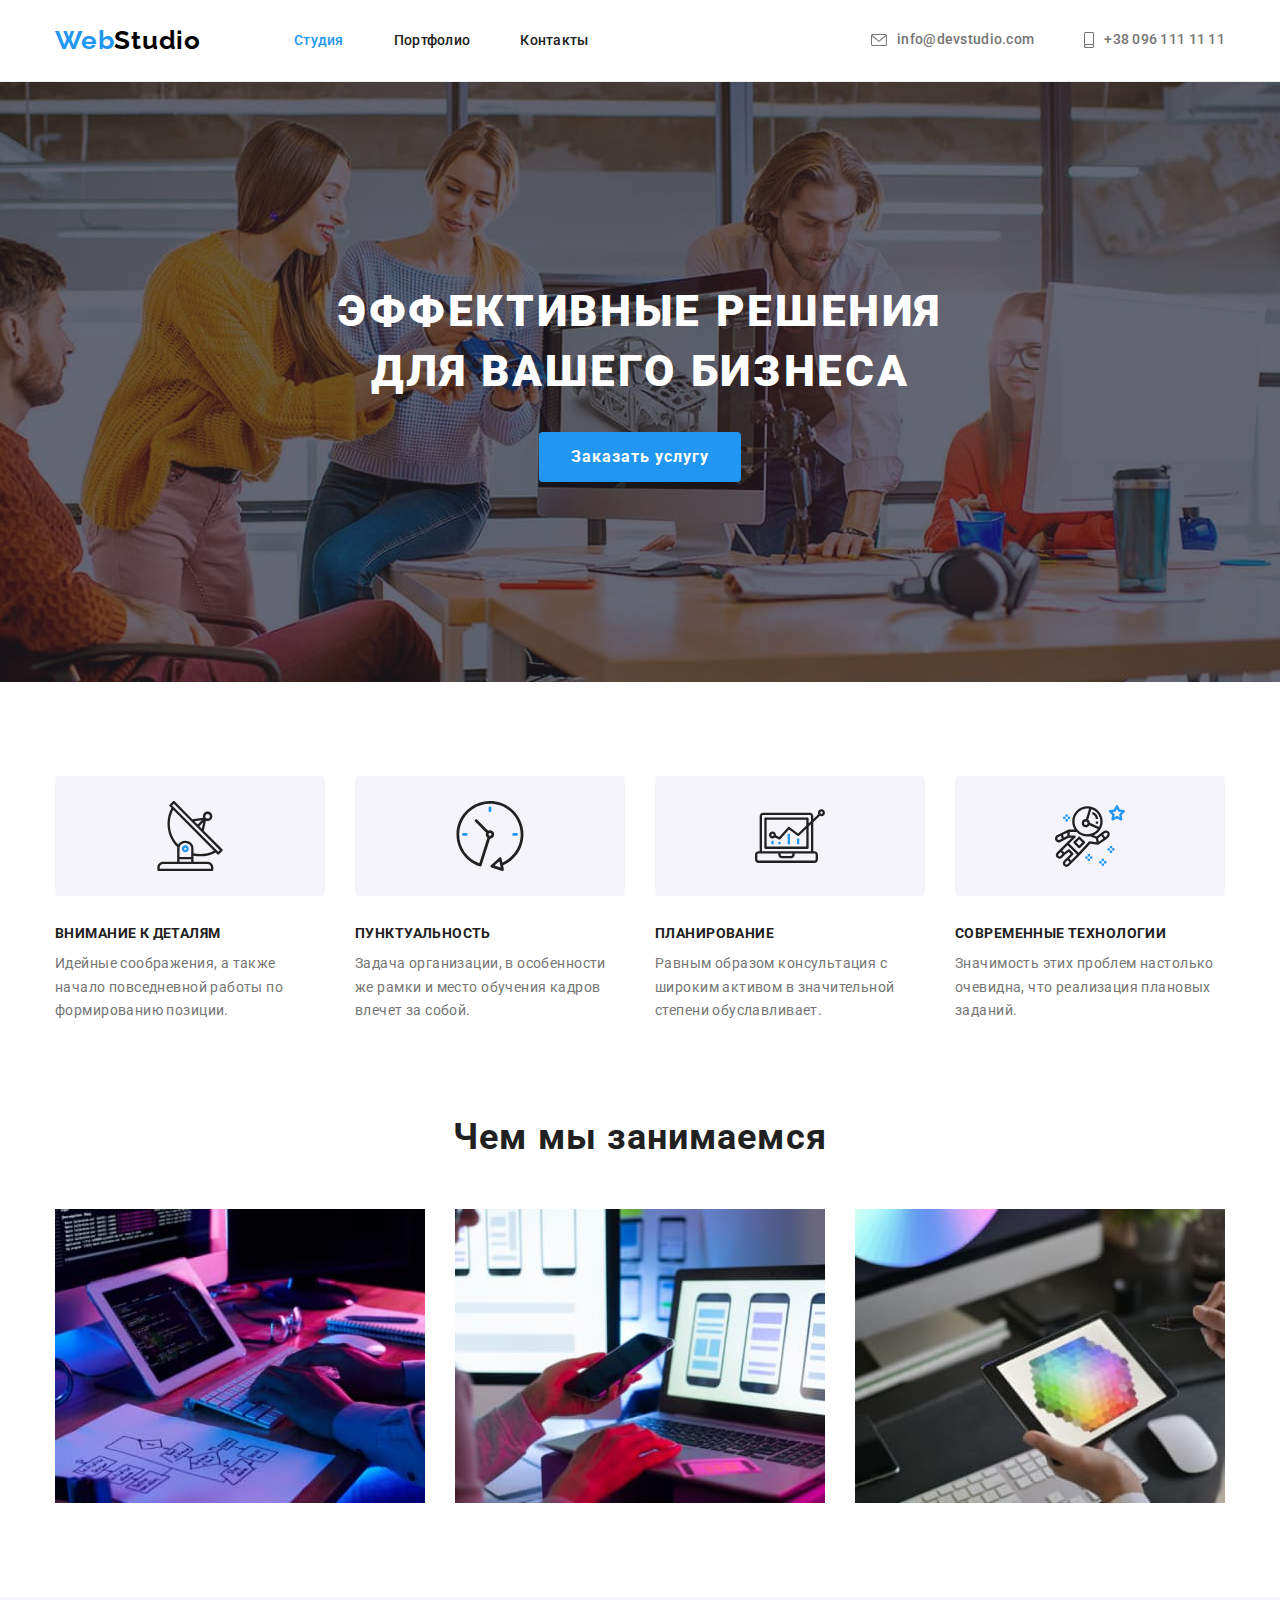
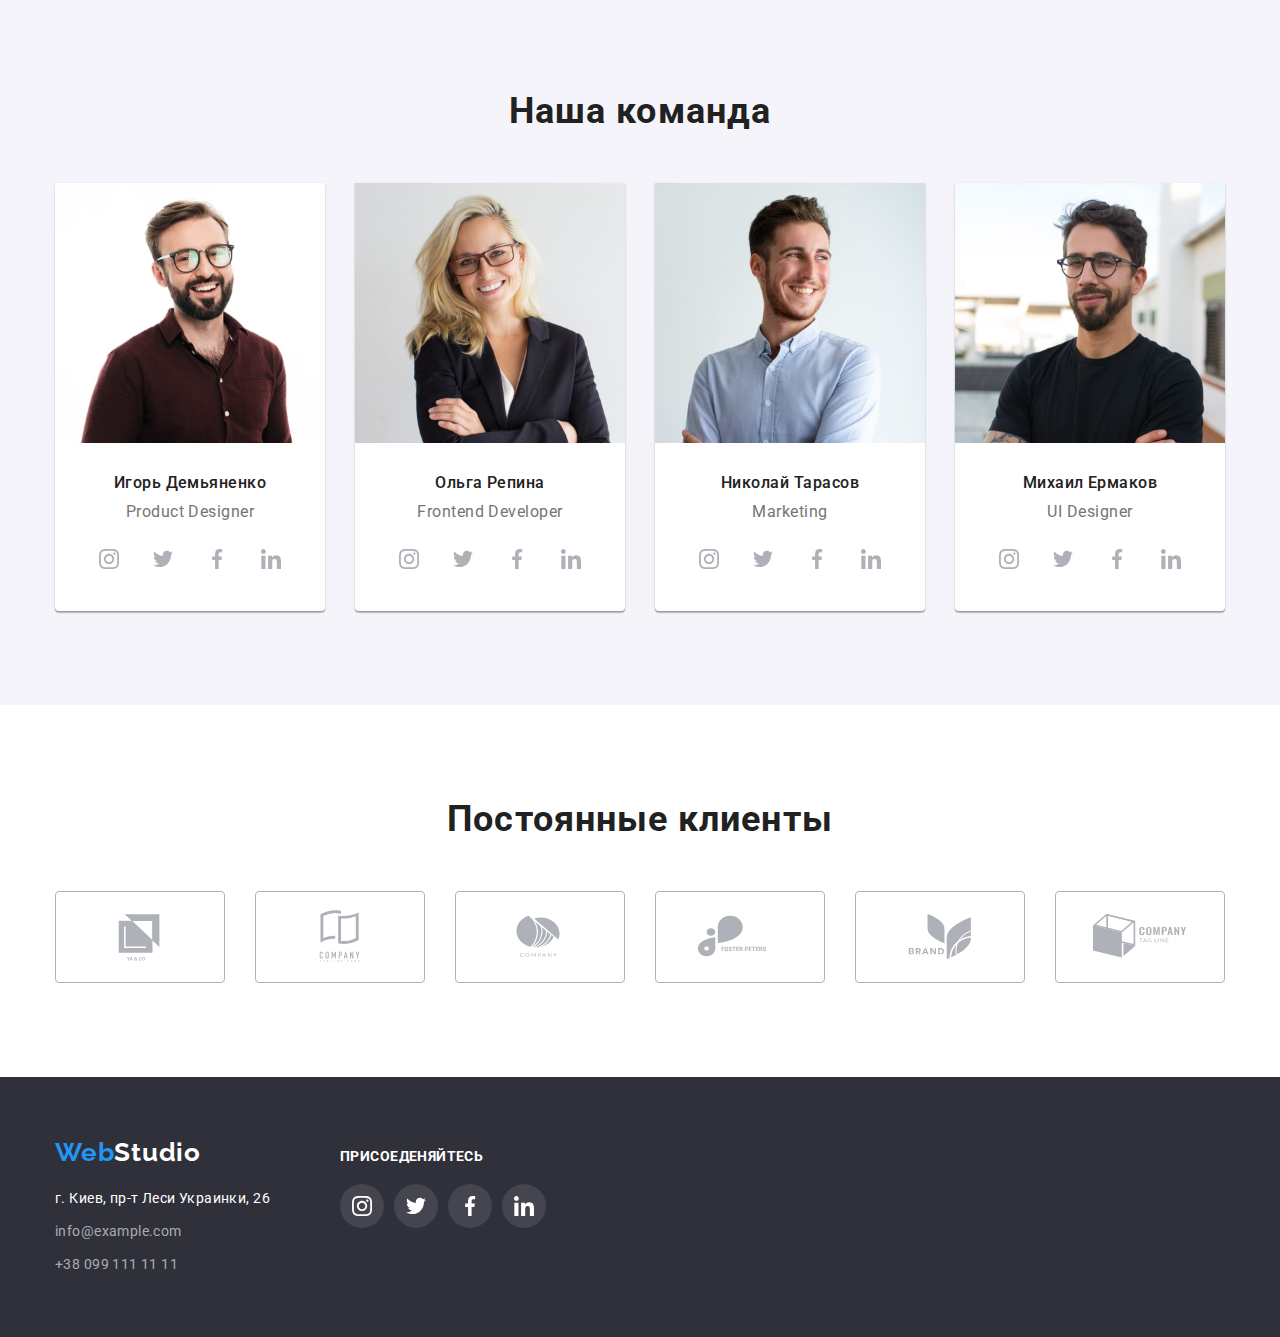
==== commit b465824a: "fix hero HW4 + current links" ====
--- a/index.html
+++ b/index.html
@@ -22,7 +22,7 @@
         <nav class="navigation">
           <a href="/" class="logo"><span class="logo-first">Web</span>Studio</a>
           <ul class="nav-list">
-            <li class="nav-list-item"><a class="nav" href="./index.html">Студия</a></li>
+            <li class="nav-list-item"><a class="nav current" href="./index.html">Студия</a></li>
             <li class="nav-list-item"><a class="nav" href="./portfolio.html">Портфолио</a></li>
             <li class="nav-list-item"><a class="nav" href="">Контакты</a></li>
           </ul>
--- a/css/styles.css
+++ b/css/styles.css
@@ -212,6 +212,10 @@
   margin-right: 10px;
 }
 
+.current {
+  color: var(--hov-nav-contacts);
+}
+
 /* FOOTER */
 .footer {
   background-color: var(--bcg-footer-msec);
@@ -303,9 +307,10 @@
   padding-top: 200px;
   padding-bottom: 200px;
   background-image: linear-gradient(to right, rgba(47, 48, 58, 0.4), rgba(47, 48, 58, 0.4)),
-    url(/images/bgimg.jpg);
+    url('../images/bgimg.jpg');
   background-repeat: no-repeat;
   background-size: auto auto;
+  background-position: center;
 }
 
 .mtitle {
@@ -619,7 +624,13 @@
 
 .card-list-item {
   width: 370px;
-  /* height: 404px; */
+}
+
+.card-list-item:hover,
+.card-list-item:focus {
+  box-shadow: 0px 1px 1px rgba(0, 0, 0, 0.12), 0px 4px 4px rgba(0, 0, 0, 0.06),
+    1px 4px 6px rgba(0, 0, 0, 0.16);
+  cursor: pointer;
 }
 
 .card-list-item:not(:nth-child(3n)) {
